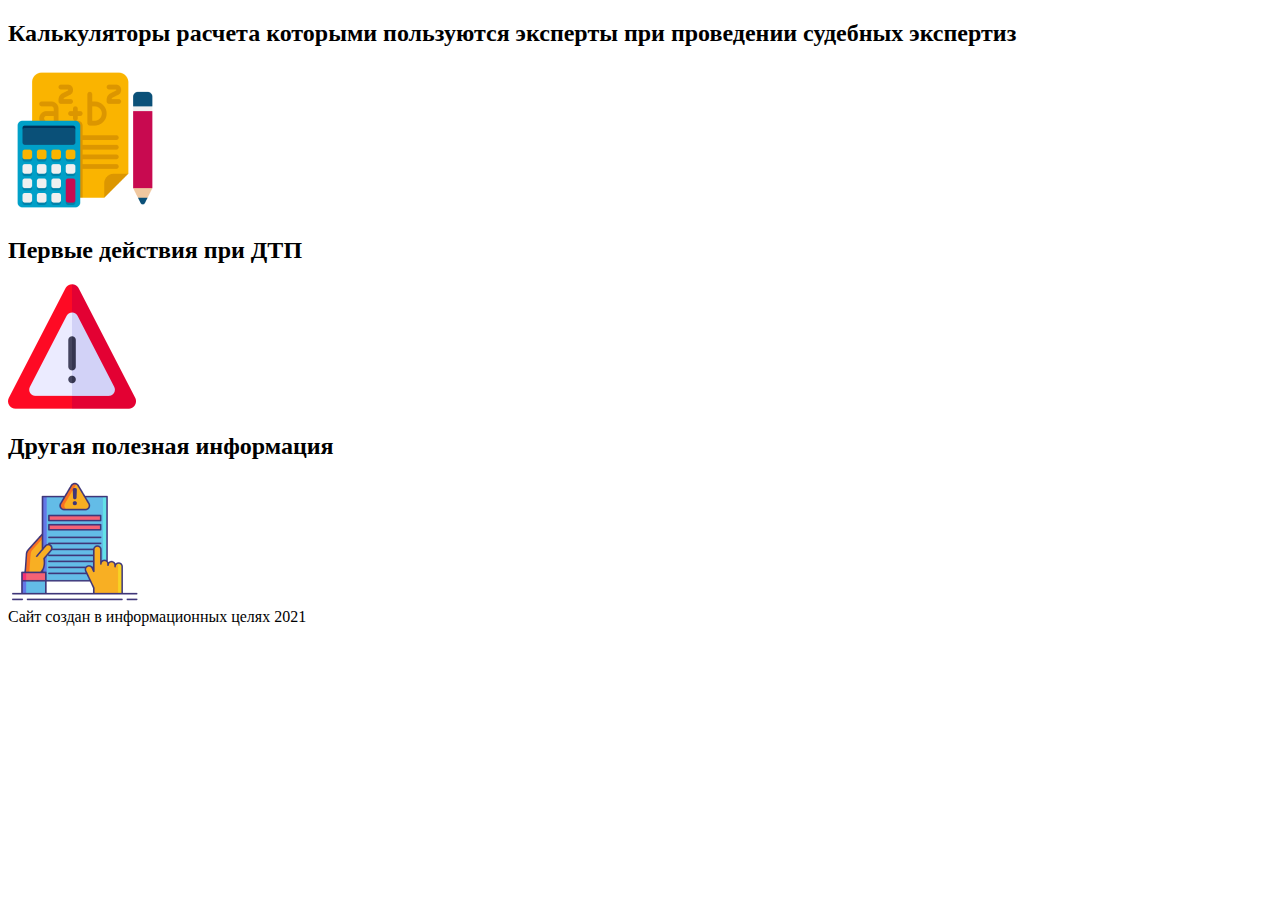
==== index.html @ c1a05b59 "Add files via upload" ====
<!DOCTYPE html>
<html lang="ru">
<head>
  <meta charset="UTF-8">
  <meta http-equiv="X-UA-Compatible" content="IE=edge">
  <meta name="viewport" content="width=device-width, initial-scale=1.0">
  <link rel="stylesheet" href="css/style.css">
  <title>ДТП помощьник</title>
</head>
<body>
  <nav class="container">
    <div id="navIcon" class="nav__icon ">
      <span></span>
      <span></span>
      <span></span>
      <ul id="navsub" class="nav__sub">
        <li><a href="#"> Что грозит виновнику ДТП?</a></li>
        <li><a href="#">Действия при проведении досудебного разследованмия</a></li>
        <li><a href="#">Нужен ли адвокат?</a></li>
        <li><a href="#">Как себя вести на допросе у следователя и при проведении следственных экспериментов</a></li>
        <li><a href="#">Первые действия при попадании в ДТП</a></li>
        <li><a href="#">Другая полезная информация</a></li>
      </ul>
    </div>
    
  </nav>
  <main id="app" class="container">
    <section class="calc">
        <h2>Калькуляторы расчета  которыми пользуются 
          эксперты при проведении судебных экспертиз
        </h2>
        <img src="calculations.png" alt="Калькулятор ДТП">
      <ul class="subSection">
        <li><a href="/calcSpeed.html">Расчитать скорость по тормозному слуду</a></li>
        <li><a href="#">Расчитать остановочный путь</a></li>
      </ul>
    </section>
    <section class="firstMove">
      <h2>Первые действия при ДТП
      </h2>
      <img src="warning.png" alt="Действия">
    </section>
    <section class="info">
      <h2>Другая полезная информация
      </h2>
      <img src="disclaimer.png" alt="Информация">
    </section>
  </main>
  <footer class="container">
    <span>Сайт создан в информационных целях</span>
    <span>2021</span>
  </footer>








  
  <script src="tittle.js"></script>
  <script src="calc.js"></script>
</body>
</html>
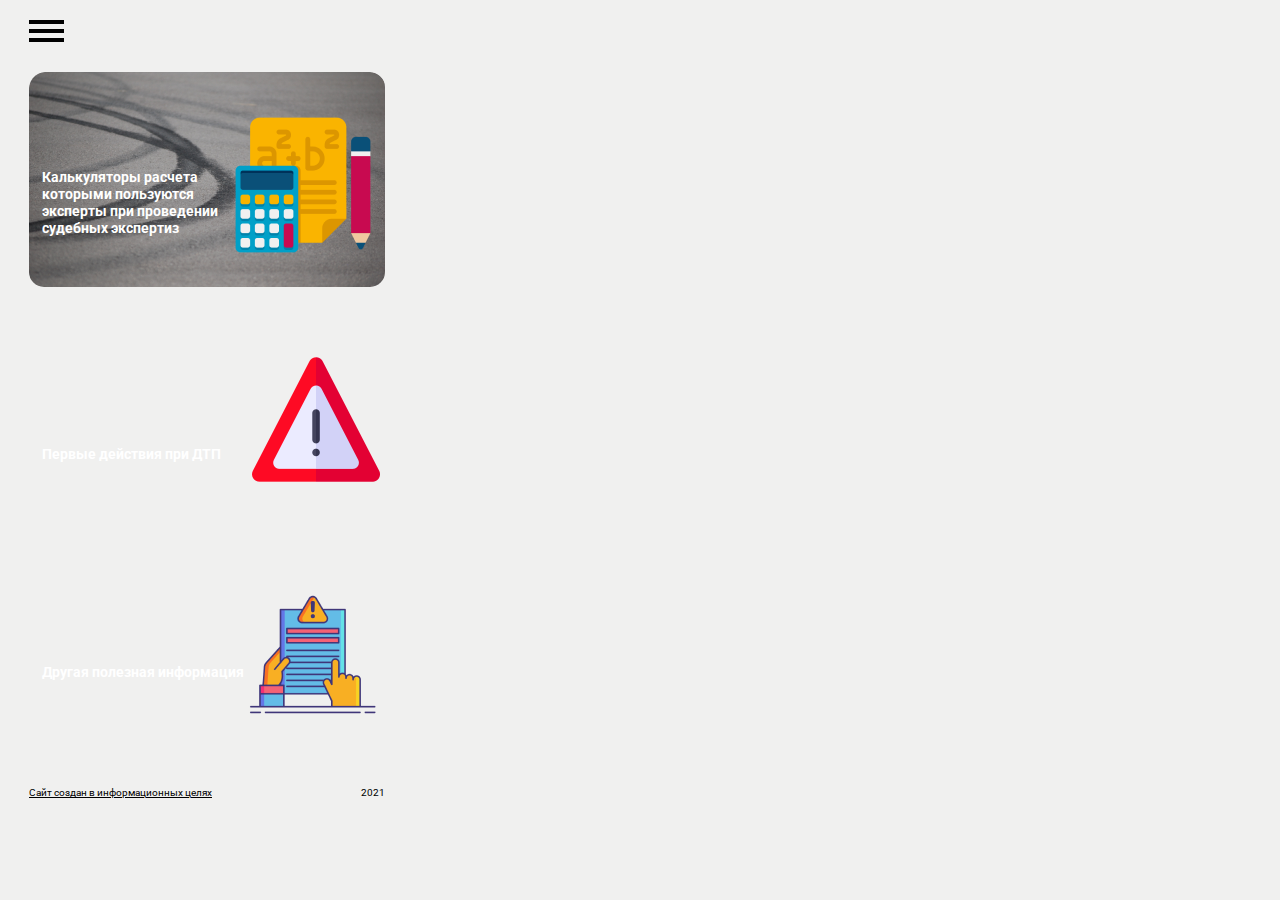
==== commit 6932c5b9: "Add files via upload" ====
--- a/index.html
+++ b/index.html
@@ -4,7 +4,7 @@
   <meta charset="UTF-8">
   <meta http-equiv="X-UA-Compatible" content="IE=edge">
   <meta name="viewport" content="width=device-width, initial-scale=1.0">
-  <link rel="stylesheet" href="css/style.css">
+  <link rel="stylesheet" href="style.css">
   <title>ДТП помощьник</title>
 </head>
 <body>
@@ -31,7 +31,7 @@
         </h2>
         <img src="calculations.png" alt="Калькулятор ДТП">
       <ul class="subSection">
-        <li><a href="/calcSpeed.html">Расчитать скорость по тормозному слуду</a></li>
+        <li><a href="calcSpeed.html">Расчитать скорость по тормозному слуду</a></li>
         <li><a href="#">Расчитать остановочный путь</a></li>
       </ul>
     </section>
--- a/style.css
+++ b/style.css
@@ -0,0 +1,179 @@
+@import url("https://fonts.googleapis.com/css2?family=Roboto:wght@700&display=swap");
+* {
+  margin: 0;
+  padding: 0;
+  box-sizing: border-box;
+}
+
+a:hover {
+  text-decoration: underline !important;
+}
+
+body {
+  font-family: "Roboto", sans-serif;
+  background-color: rgba(231, 231, 230, 0.623);
+  width: 414px;
+}
+
+.container {
+  padding: 0 29px;
+}
+
+nav {
+  margin-top: 20px;
+  margin-bottom: 30px;
+}
+nav .nav__icon {
+  position: relative;
+  cursor: pointer;
+}
+nav .nav__icon .nav__sub {
+  display: block;
+  position: absolute;
+  background-color: #000;
+  z-index: 1000;
+  left: 2rem;
+  width: 90%;
+  padding: 20px;
+  font-size: 1rem;
+}
+nav .nav__icon .nav__sub li {
+  margin-bottom: 8px;
+  margin-left: 10px;
+}
+nav .nav__icon .nav__sub li a {
+  text-decoration: none;
+  padding-left: 25px;
+  color: #fff;
+  background: url(warning.png) no-repeat;
+  background-size: contain;
+  background-position: left center;
+}
+nav .nav__icon span {
+  display: block;
+  width: 35px;
+  height: 4px;
+  background-color: #000;
+  margin-bottom: 5px;
+  transition: 0.5s;
+}
+nav .cross span {
+  margin: -4px;
+}
+nav .cross span:first-child {
+  margin-top: 30px;
+  transform: rotate(-43deg);
+}
+nav .cross span {
+  transform: rotate(43deg);
+}
+
+section {
+  border-radius: 15px;
+  display: flex;
+  justify-content: space-between;
+  align-items: center;
+  margin-bottom: 20px;
+  height: 215px;
+  cursor: pointer;
+  position: relative;
+  z-index: 1;
+}
+section h2 {
+  color: white;
+  margin-top: 2.9rem;
+  margin-left: 0.8rem;
+  font-size: 0.9rem;
+}
+section img {
+  margin: 50px 5px 40px 0;
+}
+
+.calc {
+  background: url(maxresdefault.png) no-repeat;
+}
+.calc .subSection {
+  display: none;
+  flex: none;
+  position: absolute;
+  top: 50px;
+  padding: 30px 18px;
+  background-color: #696666;
+  list-style: none;
+  border-radius: 15px;
+}
+.calc .subSection a {
+  color: white;
+  text-decoration: none;
+  font-size: 0.9rem;
+  display: block;
+  min-width: 300px;
+}
+.calc .subSection li {
+  margin-bottom: 10px;
+  padding-left: 20px;
+  background: url(calculator.png) no-repeat;
+  background-size: 5%;
+  background-position: left center;
+}
+
+.firstMove {
+  background: url(road.png) no-repeat;
+}
+.firstMove h2 {
+  margin-top: 5rem;
+}
+
+.info {
+  background: url(road11.png) no-repeat;
+}
+
+footer {
+  font-size: 0.6rem;
+  display: flex;
+  justify-content: space-between;
+  margin: 30px 0 10px 0;
+}
+footer span {
+  display: block;
+}
+footer span:first-child {
+  text-decoration: underline;
+}
+
+.calcbreack {
+  padding: 20px 20px;
+  border: 1px inset #b8b7b7;
+  text-align: center;
+  background: url(put_tormoz-min.jpeg) no-repeat;
+  background-size: cover;
+}
+.calcbreack .input {
+  width: 90%;
+  height: 25px;
+  border: 1px solid #000;
+  margin: 0 auto 15px;
+  border-radius: 15px;
+  background-color: #fff;
+}
+.calcbreack .lable {
+  margin-bottom: 10px;
+}
+.calcbreack .btn {
+  padding: 5px 20px;
+  border-radius: 15px;
+  margin-bottom: 20px;
+}
+.calcbreack .animateCar {
+  display: block;
+  width: 40px;
+}
+
+@keyframes move_eye {
+  30% {
+    transform: rotate(5deg);
+  }
+  100% {
+    margin-left: 70%;
+  }
+}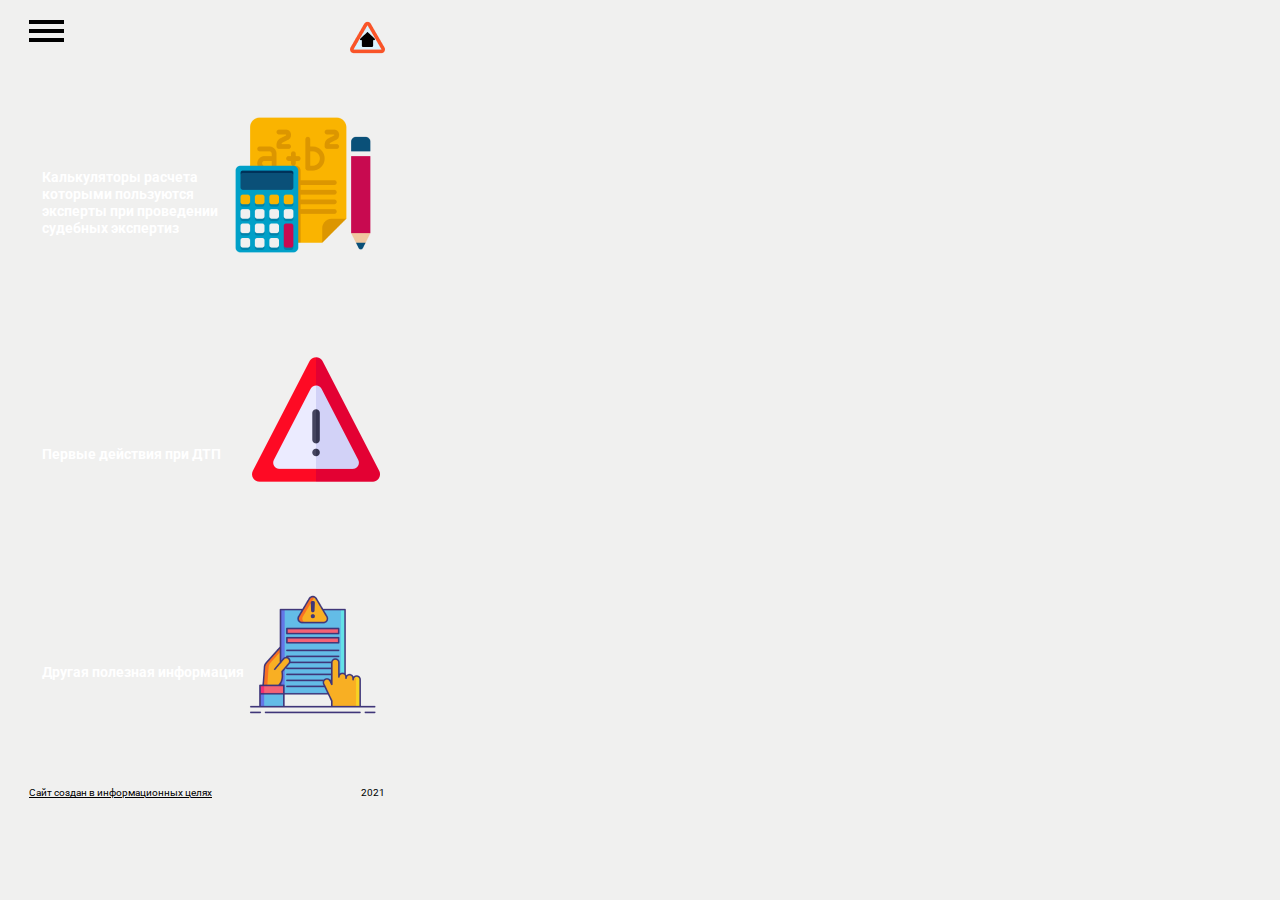
==== commit 679d9e9b: "Add files via upload" ====
--- a/index.html
+++ b/index.html
@@ -9,6 +9,7 @@
 </head>
 <body>
   <nav class="container">
+    <a href="index.html" class="logo"><img src="logo.png" alt=""></a>
     <div id="navIcon" class="nav__icon ">
       <span></span>
       <span></span>
--- a/style.css
+++ b/style.css
@@ -15,8 +15,18 @@
   width: 414px;
 }
 
+.logo {
+  position: absolute;
+  right: 29px;
+  display: block;
+  padding-left: 50px;
+  margin: 0 0 5px 10px;
+  z-index: 1000;
+}
+
 .container {
   padding: 0 29px;
+  position: relative;
 }
 
 nav {
@@ -31,8 +41,9 @@
   display: block;
   position: absolute;
   background-color: #000;
-  z-index: 1000;
-  left: 2rem;
+  z-index: 10;
+  top: 2rem;
+  left: 0;
   width: 90%;
   padding: 20px;
   font-size: 1rem;
@@ -45,7 +56,7 @@
   text-decoration: none;
   padding-left: 25px;
   color: #fff;
-  background: url(warning.png) no-repeat;
+  background: url(/img/warning.png) no-repeat;
   background-size: contain;
   background-position: left center;
 }
@@ -90,7 +101,7 @@
 }
 
 .calc {
-  background: url(maxresdefault.png) no-repeat;
+  background: url(/img/maxresdefault.png) no-repeat;
 }
 .calc .subSection {
   display: none;
@@ -112,20 +123,20 @@
 .calc .subSection li {
   margin-bottom: 10px;
   padding-left: 20px;
-  background: url(calculator.png) no-repeat;
+  background: url(/img/calculator.png) no-repeat;
   background-size: 5%;
   background-position: left center;
 }
 
 .firstMove {
-  background: url(road.png) no-repeat;
+  background: url(/img/road.png) no-repeat;
 }
 .firstMove h2 {
   margin-top: 5rem;
 }
 
 .info {
-  background: url(road11.png) no-repeat;
+  background: url(/img/road11.png) no-repeat;
 }
 
 footer {
@@ -145,7 +156,7 @@
   padding: 20px 20px;
   border: 1px inset #b8b7b7;
   text-align: center;
-  background: url(put_tormoz-min.jpeg) no-repeat;
+  background: url(/img/put_tormoz-min.jpeg) no-repeat;
   background-size: cover;
 }
 .calcbreack .input {
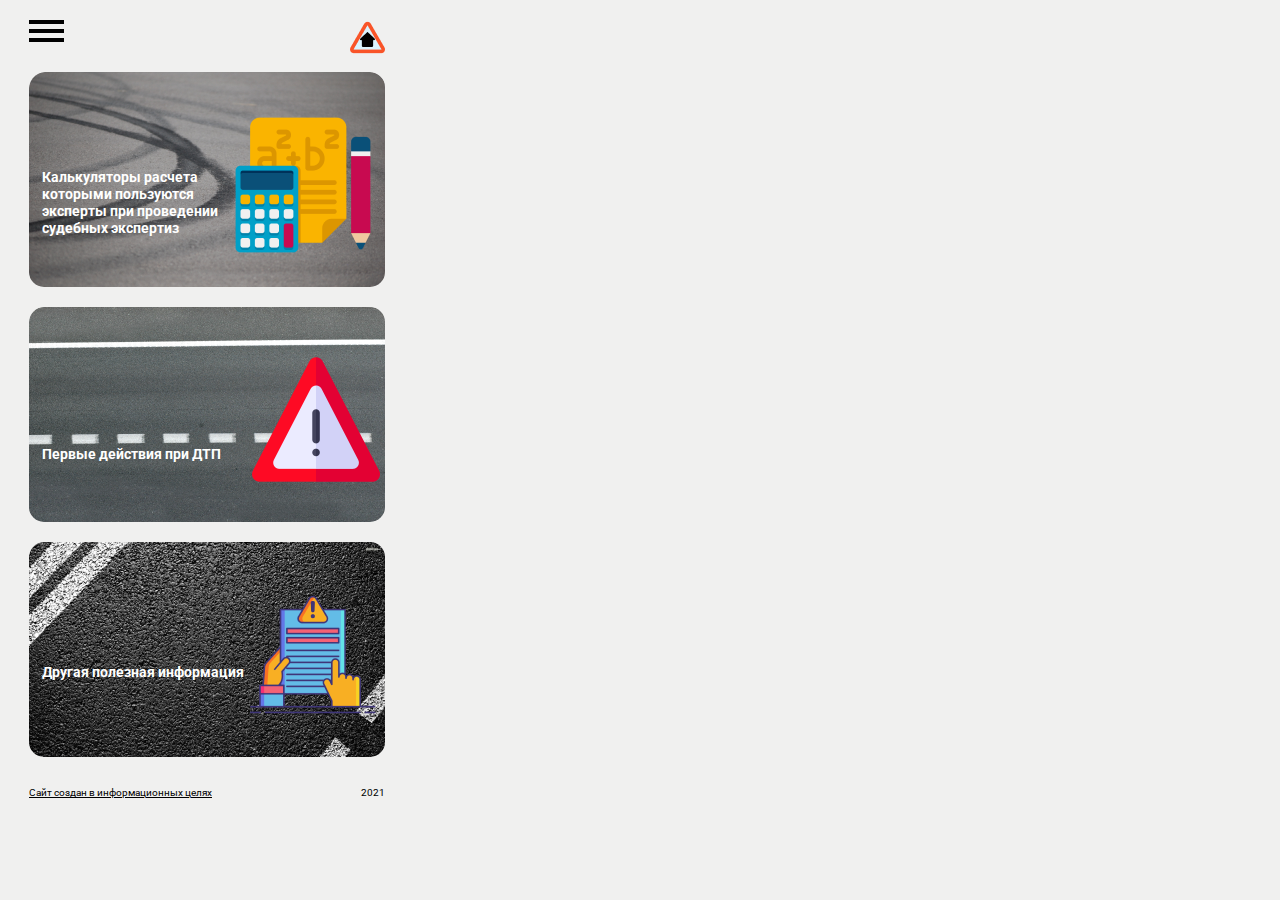
==== commit 3c732b4e: "Add files via upload" ====
--- a/index.html
+++ b/index.html
@@ -15,8 +15,8 @@
       <span></span>
       <span></span>
       <ul id="navsub" class="nav__sub">
-        <li><a href="#"> Что грозит виновнику ДТП?</a></li>
-        <li><a href="#">Действия при проведении досудебного разследованмия</a></li>
+        <li><a href="/first-move.html">Первые действия при ДТП</a></li>
+        <li><a href="/calcSpeed.html">Pасчитать скорость по тормозному следу</a></li>
         <li><a href="#">Нужен ли адвокат?</a></li>
         <li><a href="#">Как себя вести на допросе у следователя и при проведении следственных экспериментов</a></li>
         <li><a href="#">Первые действия при попадании в ДТП</a></li>
@@ -37,7 +37,7 @@
       </ul>
     </section>
     <section class="firstMove">
-      <h2>Первые действия при ДТП
+      <h2><a href="/first-move.html"> Первые действия при ДТП</a>
       </h2>
       <img src="warning.png" alt="Действия">
     </section>
--- a/style.css
+++ b/style.css
@@ -1,4 +1,5 @@
 @import url("https://fonts.googleapis.com/css2?family=Roboto:wght@700&display=swap");
+@import url("https://fonts.googleapis.com/css2?family=Merriweather:wght@300&display=swap");
 * {
   margin: 0;
   padding: 0;
@@ -56,7 +57,7 @@
   text-decoration: none;
   padding-left: 25px;
   color: #fff;
-  background: url(/img/warning.png) no-repeat;
+  background: url(warning.png) no-repeat;
   background-size: contain;
   background-position: left center;
 }
@@ -101,7 +102,7 @@
 }
 
 .calc {
-  background: url(/img/maxresdefault.png) no-repeat;
+  background: url(maxresdefault.png) no-repeat;
 }
 .calc .subSection {
   display: none;
@@ -123,20 +124,27 @@
 .calc .subSection li {
   margin-bottom: 10px;
   padding-left: 20px;
-  background: url(/img/calculator.png) no-repeat;
+  background: url(calculator.png) no-repeat;
   background-size: 5%;
   background-position: left center;
 }
 
 .firstMove {
-  background: url(/img/road.png) no-repeat;
+  background: url(road.png) no-repeat;
 }
 .firstMove h2 {
   margin-top: 5rem;
 }
+.firstMove h2 a {
+  color: white;
+  text-decoration: none;
+}
+.firstMove h2 a:hover {
+  text-decoration: none !important;
+}
 
 .info {
-  background: url(/img/road11.png) no-repeat;
+  background: url(road11.png) no-repeat;
 }
 
 footer {
@@ -156,7 +164,7 @@
   padding: 20px 20px;
   border: 1px inset #b8b7b7;
   text-align: center;
-  background: url(/img/put_tormoz-min.jpeg) no-repeat;
+  background: url(put_tormoz-min.jpeg) no-repeat;
   background-size: cover;
 }
 .calcbreack .input {
@@ -187,4 +195,26 @@
   100% {
     margin-left: 70%;
   }
+}
+article {
+  font-family: "Merriweather", serif;
+}
+article img {
+  width: 50%;
+  max-width: 400px;
+  float: right;
+  margin: 0.5rem 0 0.5rem 1rem;
+}
+article p {
+  text-indent: 1.5em;
+  margin-top: 1rem;
+  text-align: justify;
+  font-size: 1rem;
+}
+article h1 {
+  margin: 15px 0;
+}
+article ul {
+  margin: 5px 0 0 1rem;
+  text-align: justify;
 }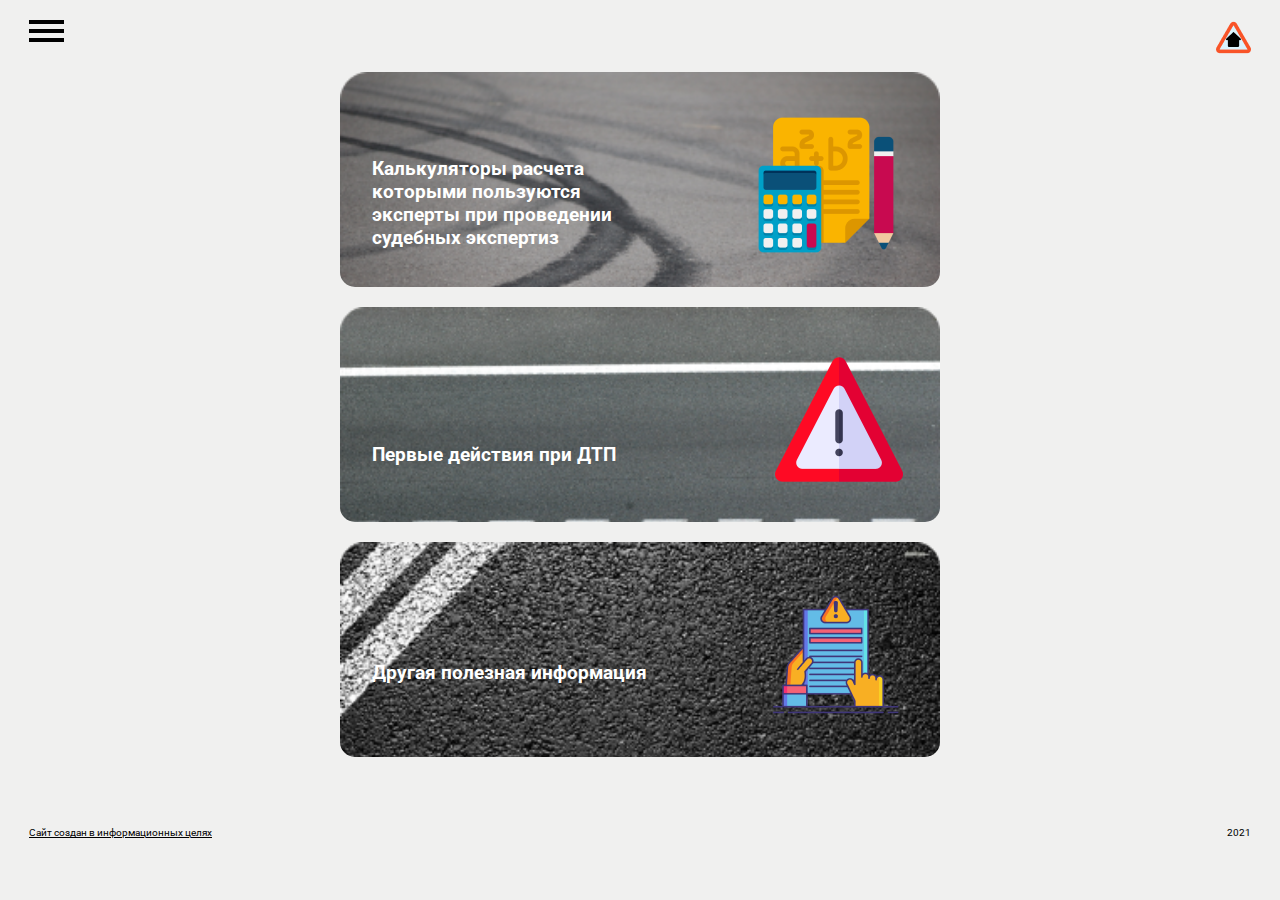
==== commit 32a033a1: "Add files via upload" ====
--- a/index.html
+++ b/index.html
@@ -5,7 +5,7 @@
   <meta http-equiv="X-UA-Compatible" content="IE=edge">
   <meta name="viewport" content="width=device-width, initial-scale=1.0">
   <link rel="stylesheet" href="style.css">
-  <title>ДТП помощьник</title>
+  <title>ДТП помощник</title>
 </head>
 <body>
   <nav class="container">
@@ -15,17 +15,14 @@
       <span></span>
       <span></span>
       <ul id="navsub" class="nav__sub">
-        <li><a href="/first-move.html">Первые действия при ДТП</a></li>
-        <li><a href="/calcSpeed.html">Pасчитать скорость по тормозному следу</a></li>
-        <li><a href="#">Нужен ли адвокат?</a></li>
-        <li><a href="#">Как себя вести на допросе у следователя и при проведении следственных экспериментов</a></li>
-        <li><a href="#">Первые действия при попадании в ДТП</a></li>
-        <li><a href="#">Другая полезная информация</a></li>
+        <li><a href="first-move.html"> Первые действия при ДТП</a></li>
+        <li><a href="calcSpeed.html">Высчетать скорость по тормозному следу</a></li>
+        <li><a href="causes-of-road-accidents.html">Статистика ДТП в Украине и основные причины аварий на догорах</a></li>
       </ul>
     </div>
     
   </nav>
-  <main id="app" class="container">
+  <main id="app" class="container flex">
     <section class="calc">
         <h2>Калькуляторы расчета  которыми пользуются 
           эксперты при проведении судебных экспертиз
@@ -33,11 +30,10 @@
         <img src="calculations.png" alt="Калькулятор ДТП">
       <ul class="subSection">
         <li><a href="calcSpeed.html">Расчитать скорость по тормозному слуду</a></li>
-        <li><a href="#">Расчитать остановочный путь</a></li>
       </ul>
     </section>
     <section class="firstMove">
-      <h2><a href="/first-move.html"> Первые действия при ДТП</a>
+      <h2><a href="first-move.html"> Первые действия при ДТП </a>
       </h2>
       <img src="warning.png" alt="Действия">
     </section>
@@ -45,9 +41,12 @@
       <h2>Другая полезная информация
       </h2>
       <img src="disclaimer.png" alt="Информация">
+      <ul class="subSection" id="subSec">
+        <li><a href="causes-of-road-accidents.html">Статистика ДТП в Украине и основные причины аварий на догорах</a></li>
+      </ul>
     </section>
   </main>
-  <footer class="container">
+  <footer class="container footer">
     <span>Сайт создан в информационных целях</span>
     <span>2021</span>
   </footer>
--- a/style.css
+++ b/style.css
@@ -1,3 +1,4 @@
+@charset "UTF-8";
 @import url("https://fonts.googleapis.com/css2?family=Roboto:wght@700&display=swap");
 @import url("https://fonts.googleapis.com/css2?family=Merriweather:wght@300&display=swap");
 * {
@@ -13,7 +14,6 @@
 body {
   font-family: "Roboto", sans-serif;
   background-color: rgba(231, 231, 230, 0.623);
-  width: 414px;
 }
 
 .logo {
@@ -25,9 +25,17 @@
   z-index: 1000;
 }
 
+.flex {
+  display: flex;
+  flex-flow: column wrap;
+  justify-content: center;
+  align-items: flex-start;
+}
+
 .container {
   padding: 0 29px;
   position: relative;
+  min-width: 364px;
 }
 
 nav {
@@ -81,12 +89,15 @@
 }
 
 section {
+  margin: 0 auto;
   border-radius: 15px;
   display: flex;
   justify-content: space-between;
   align-items: center;
   margin-bottom: 20px;
-  height: 215px;
+  min-height: 215px;
+  max-width: 600px;
+  width: 100%;
   cursor: pointer;
   position: relative;
   z-index: 1;
@@ -96,13 +107,18 @@
   margin-top: 2.9rem;
   margin-left: 0.8rem;
   font-size: 0.9rem;
+  width: 50%;
+  max-width: 300px;
 }
 section img {
   margin: 50px 5px 40px 0;
+  position: absolute;
+  right: 1rem;
 }
 
 .calc {
   background: url(maxresdefault.png) no-repeat;
+  background-size: 100%;
 }
 .calc .subSection {
   display: none;
@@ -113,6 +129,7 @@
   background-color: #696666;
   list-style: none;
   border-radius: 15px;
+  width: 100%;
 }
 .calc .subSection a {
   color: white;
@@ -125,12 +142,13 @@
   margin-bottom: 10px;
   padding-left: 20px;
   background: url(calculator.png) no-repeat;
-  background-size: 5%;
+  background-size: 15px;
   background-position: left center;
 }
 
 .firstMove {
   background: url(road.png) no-repeat;
+  background-size: 100%;
 }
 .firstMove h2 {
   margin-top: 5rem;
@@ -145,13 +163,40 @@
 
 .info {
   background: url(road11.png) no-repeat;
+  background-size: 100%;
+}
+.info .subSection {
+  display: none;
+  flex: none;
+  position: absolute;
+  top: 50px;
+  padding: 30px 18px;
+  background-color: #1D1D1D;
+  list-style: none;
+  border-radius: 15px;
+  width: 100%;
+}
+.info .subSection a {
+  color: white;
+  text-decoration: none;
+  font-size: 0.9rem;
+  display: block;
+  min-width: 300px;
+}
+.info .subSection li {
+  margin-bottom: 10px;
+  padding-left: 20px;
+  background: url(calculator.png) no-repeat;
+  background-size: 15px;
+  background-position: left center;
 }
 
 footer {
+  clear: both;
   font-size: 0.6rem;
   display: flex;
   justify-content: space-between;
-  margin: 30px 0 10px 0;
+  margin: 50px 0 10px 0;
 }
 footer span {
   display: block;
@@ -160,8 +205,14 @@
   text-decoration: underline;
 }
 
+.m-width {
+  max-width: 1024px;
+  margin: 0 auto;
+}
+
 .calcbreack {
-  padding: 20px 20px;
+  overflow: hidden;
+  padding: 50px 20px;
   border: 1px inset #b8b7b7;
   text-align: center;
   background: url(put_tormoz-min.jpeg) no-repeat;
@@ -179,6 +230,8 @@
   margin-bottom: 10px;
 }
 .calcbreack .btn {
+  display: block;
+  margin: 0 auto;
   padding: 5px 20px;
   border-radius: 15px;
   margin-bottom: 20px;
@@ -186,6 +239,7 @@
 .calcbreack .animateCar {
   display: block;
   width: 40px;
+  margin-left: -30px;
 }
 
 @keyframes move_eye {
@@ -193,11 +247,19 @@
     transform: rotate(5deg);
   }
   100% {
-    margin-left: 70%;
-  }
-}
+    margin-left: 80%;
+  }
+}
+header {
+  margin: 0 auto;
+  text-align: center;
+  max-width: 1024px;
+}
+
 article {
   font-family: "Merriweather", serif;
+  max-width: 1024px;
+  margin: 0 auto;
 }
 article img {
   width: 50%;
@@ -217,4 +279,80 @@
 article ul {
   margin: 5px 0 0 1rem;
   text-align: justify;
-}+}
+article li {
+  margin-bottom: 5px;
+}
+article .img100 {
+  float: none;
+  width: 100%;
+  max-width: 100%;
+}
+
+/* запросы mobile first */
+/* стили для любой ширины */
+/* стили для ширины крупнее мобильных */
+/* стили для ширины 400 пикселов и выше */
+@media (max-width: 433px) {
+  section {
+    min-height: 200px;
+  }
+  section h2 {
+    font-size: 0.7rem;
+  }
+  section img {
+    right: 0.5rem;
+    width: 120px;
+  }
+
+  .calc .subSection a {
+    font-size: 0.7rem;
+    min-width: 100px;
+  }
+
+  .info .subSection a {
+    font-size: 0.7rem;
+    min-width: 100px;
+  }
+}
+/* стили для ширины крупнее фаблетов */
+/* стили для ширины 550 пикселов и выше */
+@media (min-width: 550px) {
+  header {
+    font-size: 1.5rem;
+  }
+
+  article p {
+    font-size: 1.2rem;
+  }
+  article ul {
+    font-size: 1.2rem;
+  }
+  article h1 {
+    margin: 30px 0;
+  }
+
+  section h2 {
+    font-size: 1.2rem;
+    margin-left: 2rem;
+  }
+  section img {
+    right: 2rem;
+  }
+
+  .calc .subSection a {
+    font-size: 0.7rem;
+    min-width: 100px;
+  }
+
+  .info .subSection a {
+    font-size: 0.7rem;
+    min-width: 100px;
+  }
+}
+/* стили для ширины крупнее планшетов */
+/* стили для ширины 750 пикселов и выше */
+/* стили для ширины крупнее компьютерных мониторов */
+/* стили для ширины 1000 пикселов и выше */
+/* стили для ширины крупнее компьютерных HD-мониторов */
+/* стили для ширины 1200 пикселов и выше */